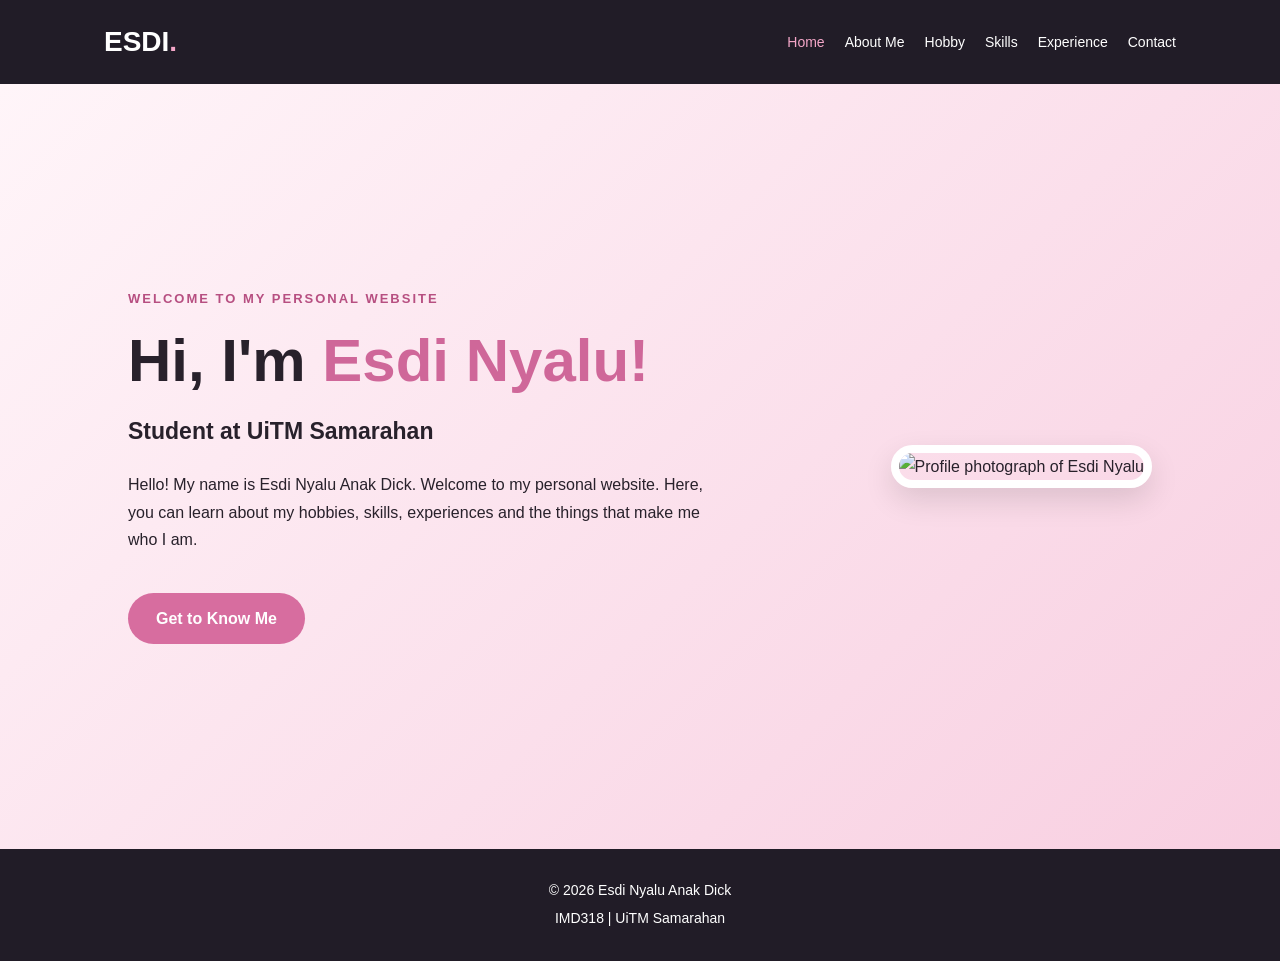
==== index.html @ d5b25de6 "Add files via upload" ====
<!DOCTYPE html>
<html lang="en">
<head>
  <meta charset="UTF-8">
  <meta name="viewport" content="width=device-width, initial-scale=1.0">
  <title>Home | Esdi Nyalu</title>
  <link rel="stylesheet" href="style.css">
</head>
<body>

<header>
  <nav class="navbar">
    <a href="index.html" class="logo">ESDI<span>.</span></a>
    <ul class="nav-links">
      <li><a class="active" href="index.html">Home</a></li>
      <li><a href="about.html">About Me</a></li>
      <li><a href="hobby.html">Hobby</a></li>
      <li><a href="skills.html">Skills</a></li>
      <li><a href="experience.html">Experience</a></li>
      <li><a href="contact.html">Contact</a></li>
    </ul>
  </nav>
</header>

<main>
  <section class="hero">
    <div class="hero-content">
      <p class="eyebrow">WELCOME TO MY PERSONAL WEBSITE</p>
      <h1>Hi, I'm <span>Esdi Nyalu!</span></h1>
      <h2>Student at UiTM Samarahan</h2>
      <p>
        Hello! My name is Esdi Nyalu Anak Dick.
        Welcome to my personal website. Here, you can
        learn about my hobbies, skills, experiences
        and the things that make me who I am.
      </p>
      <a href="about.html" class="btn">Get to Know Me</a>
    </div>

    <div class="hero-photo">
      <img src="esdi.JPEG"
           alt="Profile photograph of Esdi Nyalu">
    </div>
  </section>
</main>

<footer>
  <p>&copy; 2026 Esdi Nyalu Anak Dick</p>
  <p>IMD318 | UiTM Samarahan</p>
</footer>

</body>
</html>
---- style.css ----
/* GENERAL */
* {
  margin: 0;
  padding: 0;
  box-sizing: border-box;
}

html {
  scroll-behavior: smooth;
}

body {
  font-family: 'Segoe UI', Arial, sans-serif;
  background: #fff7fb;
  color: #28212b;
  line-height: 1.7;
  min-height: 100vh;
  display: flex;
  flex-direction: column;
}

main {
  flex: 1;
}

/* NAVIGATION */
header {
  background: #211c27;
  position: sticky;
  top: 0;
  z-index: 100;
}

.navbar {
  max-width: 1200px;
  margin: auto;
  padding: 18px 5%;
  display: flex;
  justify-content: space-between;
  align-items: center;
  gap: 20px;
}

.logo {
  font-size: 28px;
  font-weight: bold;
  color: white;
  text-decoration: none;
}

.logo span {
  color: #f4a6c8;
}

.nav-links {
  display: flex;
  flex-wrap: wrap;
  gap: 20px;
  list-style: none;
}

.nav-links a {
  color: white;
  text-decoration: none;
  font-size: 14px;
  transition: color 0.3s;
}

.nav-links a:hover,
.nav-links a.active {
  color: #f4a6c8;
}

/* HOME PAGE */
.hero {
  min-height: 85vh;
  display: flex;
  align-items: center;
  justify-content: space-between;
  gap: 50px;
  padding: 70px 10%;
  background: linear-gradient(135deg, #fff5f9, #f8cfe1);
}

.hero-content {
  max-width: 600px;
}

.eyebrow {
  color: #b74f81;
  font-size: 13px;
  font-weight: bold;
  letter-spacing: 2px;
  margin-bottom: 15px;
}

.center {
  text-align: center;
}

.hero h1 {
  font-size: clamp(36px, 5vw, 60px);
  line-height: 1.2;
  margin-bottom: 15px;
}

.hero h1 span,
.section-title span {
  color: #cf6799;
}

.hero h2 {
  font-size: 23px;
  margin-bottom: 20px;
}

.hero-content > p:not(.eyebrow) {
  margin-bottom: 25px;
}

.hero-photo img {
  width: 300px;
  height: 350px;
  object-fit: cover;
  border-radius: 25px;
  border: 8px solid white;
  box-shadow: 0 12px 30px rgba(0,0,0,0.12);
}

/* BUTTON */
.btn {
  display: inline-block;
  background: #d76d9f;
  color: white;
  padding: 12px 28px;
  border-radius: 30px;
  text-decoration: none;
  font-weight: bold;
  margin-top: 15px;
  transition: 0.3s;
}

.btn:hover {
  background: #a83f70;
  transform: translateY(-3px);
}

/* PAGE SECTIONS */
.page-section {
  padding: 85px 10%;
  min-height: 75vh;
}

.section-title {
  font-size: 38px;
  text-align: center;
  margin-bottom: 25px;
}

.section-description {
  text-align: center;
  max-width: 650px;
  margin: 0 auto 40px;
}

/* ABOUT AND EXPERIENCE */
.content-box {
  max-width: 850px;
  margin: auto;
  background: white;
  padding: 40px;
  border-radius: 20px;
  box-shadow: 0 5px 20px rgba(0,0,0,0.06);
}

.content-box h2 {
  color: #c65a8c;
  font-size: 23px;
  margin-bottom: 15px;
}

.content-box p {
  margin-bottom: 18px;
}

.info-box {
  margin-top: 25px;
  padding: 20px;
  background: #fff0f6;
  border-radius: 12px;
}

.soft-divider {
  border: none;
  border-top: 1px solid #f1c8da;
  margin: 30px 0;
}

/* HOBBY AND SKILLS CARDS */
.card-container {
  display: grid;
  grid-template-columns: repeat(3, 1fr);
  gap: 25px;
  max-width: 1100px;
  margin: auto;
}

.card {
  background: white;
  border-radius: 18px;
  overflow: hidden;
  box-shadow: 0 5px 18px rgba(0,0,0,0.08);
  transition: transform 0.3s, box-shadow 0.3s;
}

.card:hover {
  transform: translateY(-8px);
  box-shadow: 0 12px 25px rgba(0,0,0,0.12);
}

.card-image {
  display: block;
  width: 100%;
  height: 200px;
  object-fit: cover;
  transition: transform 0.3s;
}

.card:hover .card-image {
  transform: scale(1.03);
}

.card-content {
  padding: 25px;
  text-align: center;
}

.card h2 {
  color: #c65a8c;
  font-size: 21px;
  margin-bottom: 12px;
}

.card p {
  font-size: 15px;
}

/* CONTACT PAGE */
.contact-box {
  max-width: 650px;
  text-align: center;
}

.contact-icon {
  font-size: 48px;
  color: #d76d9f;
  margin-bottom: 15px;
}

/* FOOTER */
footer {
  background: #211c27;
  color: white;
  text-align: center;
  padding: 25px;
  font-size: 14px;
}

footer p {
  margin: 5px 0;
}

/* TABLET */
@media (max-width: 900px) {
  .navbar {
    flex-direction: column;
  }

  .nav-links {
    justify-content: center;
  }

  .hero {
    flex-direction: column-reverse;
    text-align: center;
    padding: 60px 6%;
  }

  .card-container {
    grid-template-columns: repeat(2, 1fr);
  }

  .page-section {
    padding: 65px 6%;
  }
}

/* MOBILE */
@media (max-width: 600px) {
  .nav-links {
    gap: 12px;
    justify-content: center;
  }

  .nav-links a {
    font-size: 12px;
  }

  .hero-photo img {
    width: 240px;
    height: 280px;
  }

  .hero h1 {
    font-size: 36px;
  }

  .section-title {
    font-size: 30px;
  }

  .card-container {
    grid-template-columns: 1fr;
  }

  .content-box {
    padding: 25px;
  }

  .card-image {
    height: 220px;
  }
}
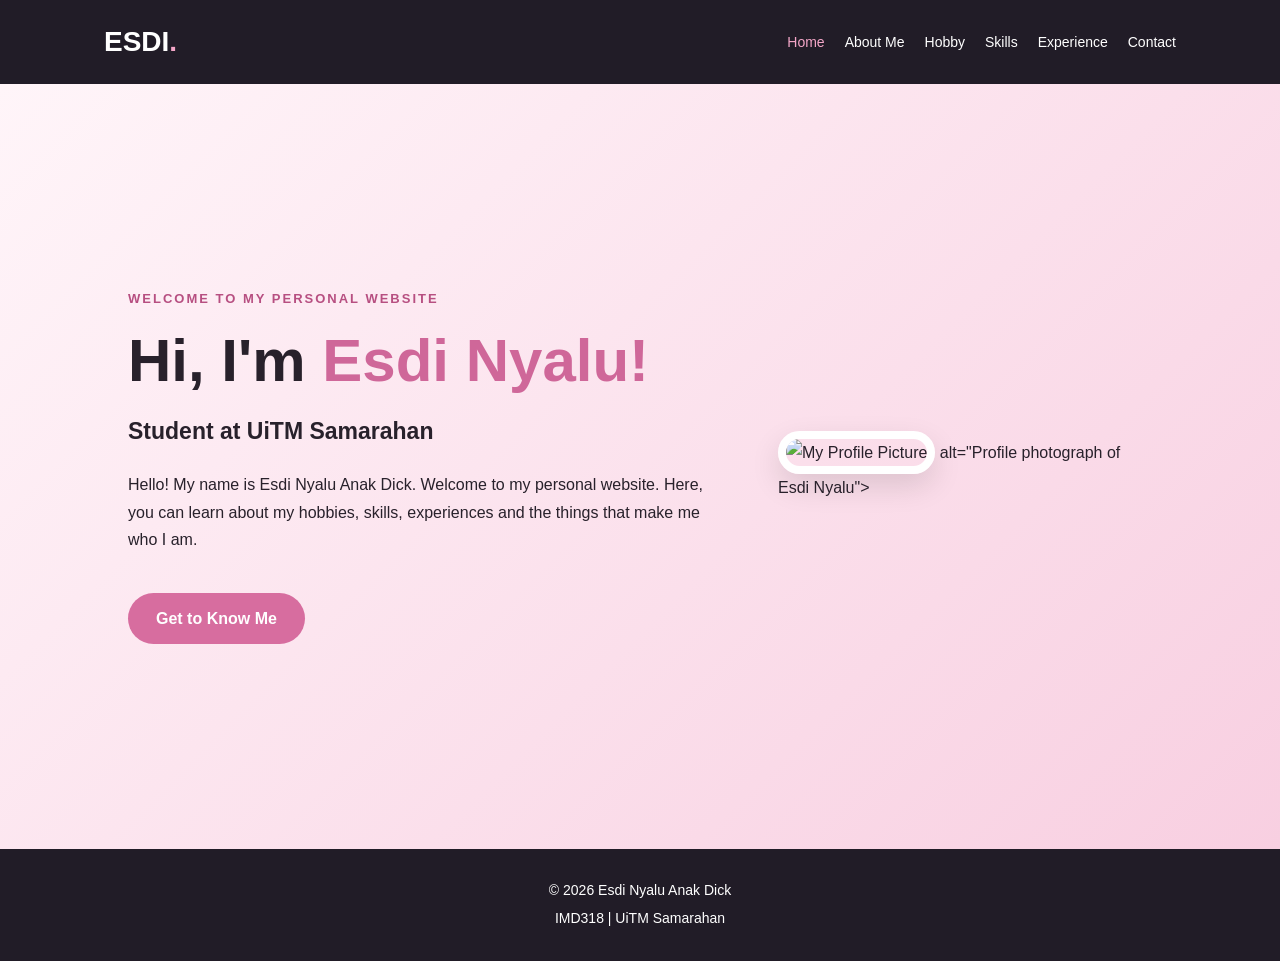
==== commit 316fefc7: "Update index.html" ====
--- a/index.html
+++ b/index.html
@@ -39,7 +39,7 @@
     </div>
 
     <div class="hero-photo">
-      <img src="esdi.JPEG"
+      <img src="esdi.JPEG"alt="My Profile Picture" width="200">
            alt="Profile photograph of Esdi Nyalu">
     </div>
   </section>
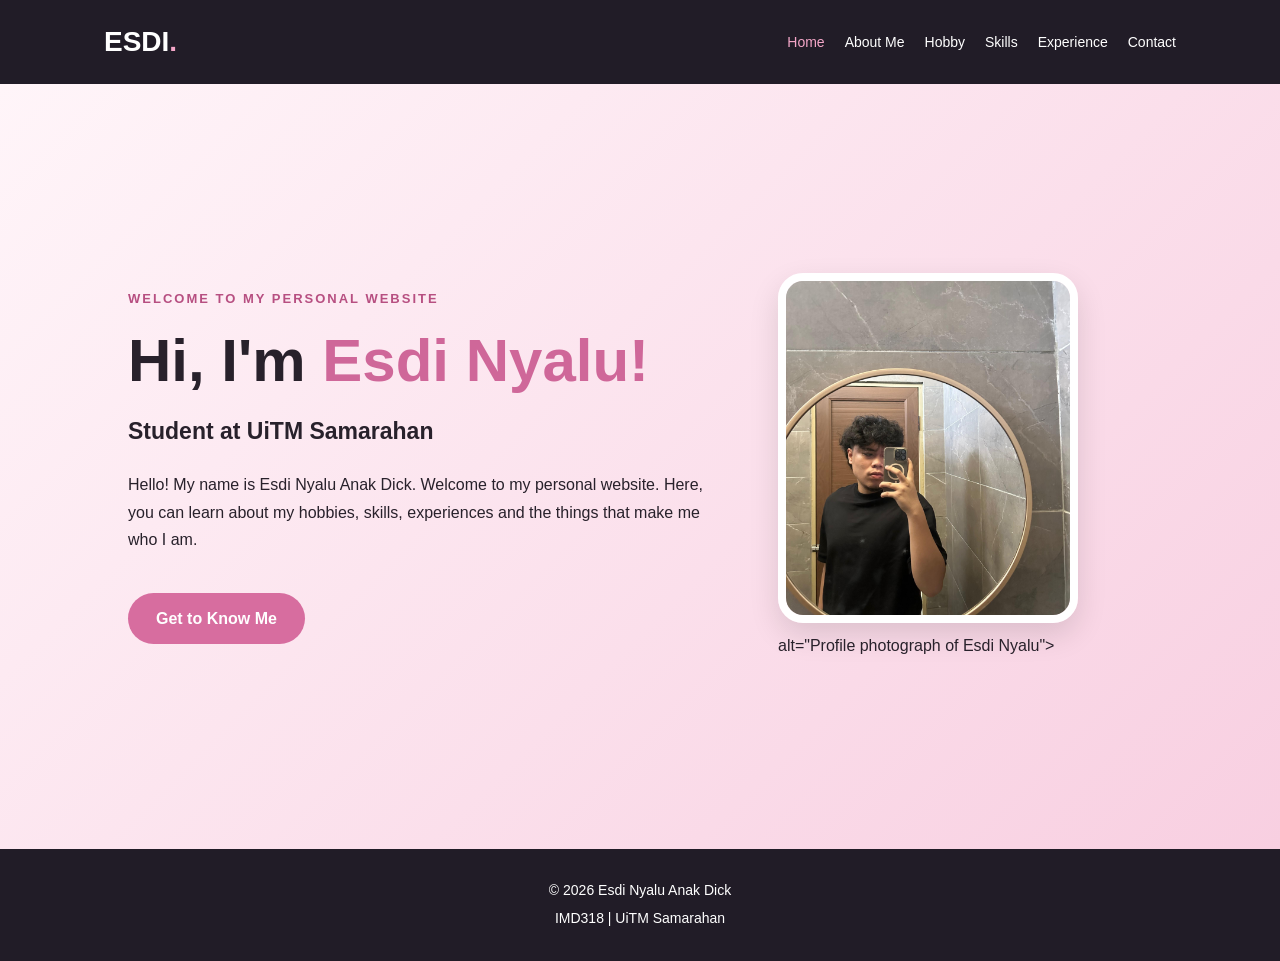
==== commit c064585d: "Update index.html" ====
--- a/index.html
+++ b/index.html
@@ -39,7 +39,7 @@
     </div>
 
     <div class="hero-photo">
-      <img src="esdi.JPEG"alt="My Profile Picture" width="200">
+      <img src="esdi.jpeg" alt="My Profile Picture" width="200">
            alt="Profile photograph of Esdi Nyalu">
     </div>
   </section>
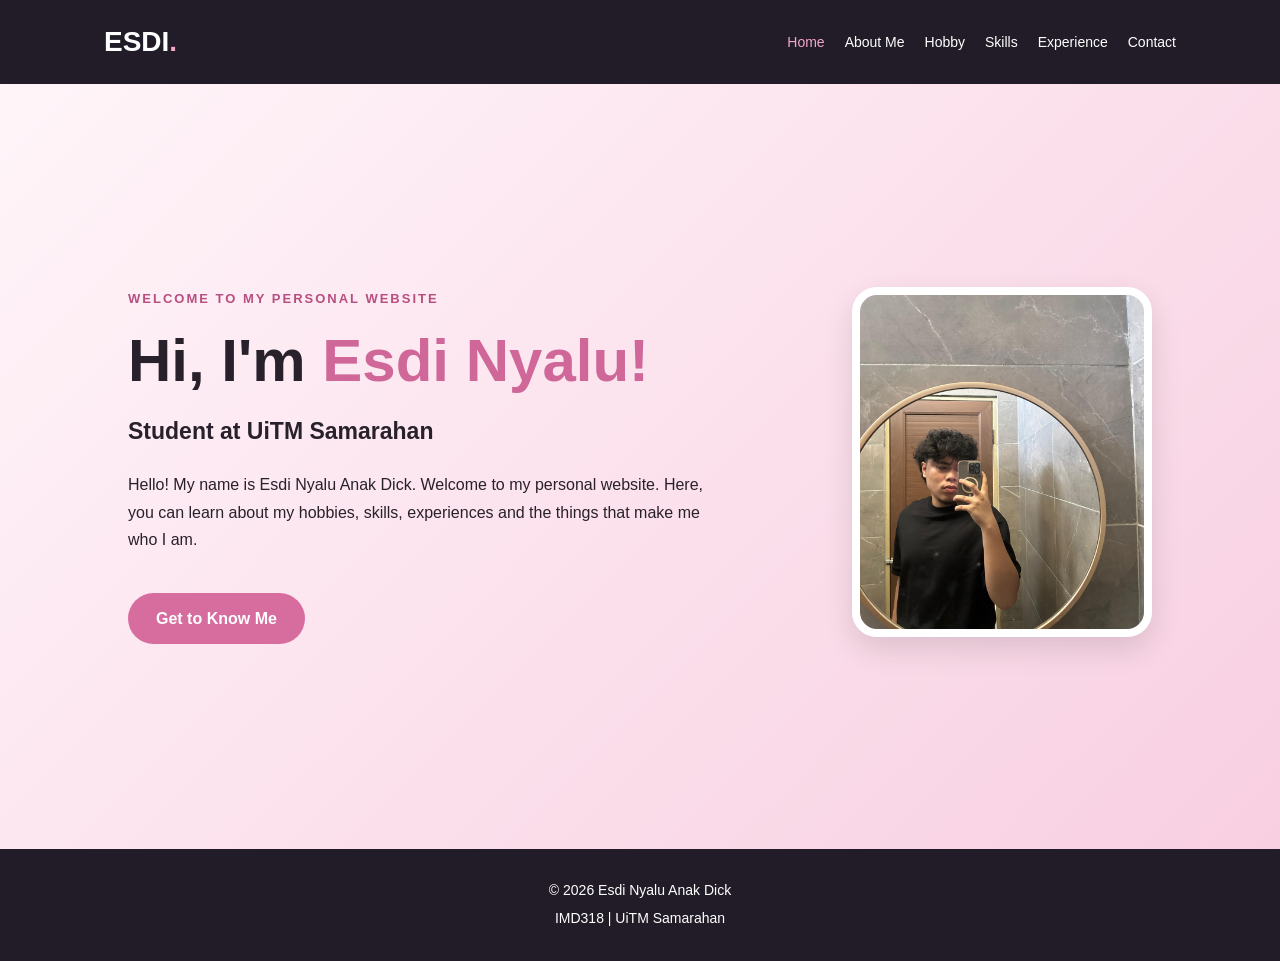
==== commit 6b6b6891: "Update index.html" ====
--- a/index.html
+++ b/index.html
@@ -40,7 +40,6 @@
 
     <div class="hero-photo">
       <img src="esdi.jpeg" alt="My Profile Picture" width="200">
-           alt="Profile photograph of Esdi Nyalu">
     </div>
   </section>
 </main>
